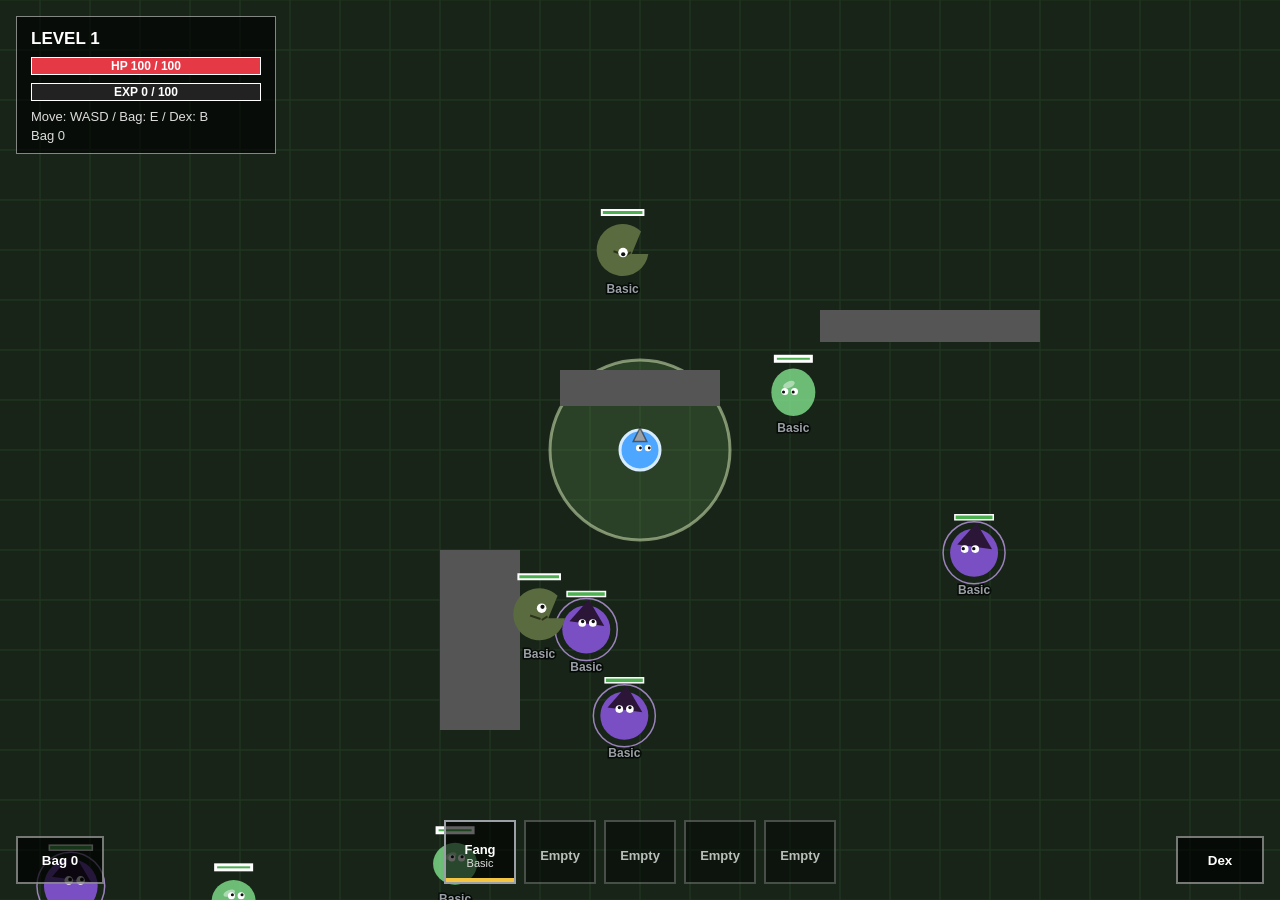
==== index.html @ d7046add "플레이어 저장 기능 추가" ====
<!DOCTYPE html>
<html lang="en">
<head>
  <meta charset="UTF-8">
  <meta name="viewport" content="width=device-width, initial-scale=1, user-scalable=no">
  <title>My RPG</title>
  <link rel="stylesheet" href="style.css">
</head>
<body>
  <canvas id="game"></canvas>

  <div id="boss-bar">
    <div id="boss-name">Boss</div>
    <div class="bar boss-hp">
      <div id="boss-fill" class="bar-fill"></div>
      <span id="boss-text">0 / 0</span>
    </div>
  </div>

  <div id="hud">
    <div id="hud-panel">
      <div id="hud-level">LEVEL 1</div>
      <div class="bar hp-bar">
        <div id="hp-fill" class="bar-fill"></div>
        <span id="hp-text">HP 100 / 100</span>
      </div>
      <div class="bar exp-bar">
        <div id="exp-fill" class="bar-fill"></div>
        <span id="exp-text">EXP 0 / 100</span>
      </div>
      <div id="hud-hint">Move: WASD / Bag: E / Dex: B</div>
      <div id="hud-bag">Bag 0</div>
    </div>
  </div>

  <div id="touch-ui">
    <div id="joystick-pad">
      <div id="joystick-base">
        <div id="joystick-knob"></div>
      </div>
    </div>
  </div>

  <button id="bag-button" type="button">Bag 0</button>
  <button id="dex-button" type="button">Dex</button>

  <div id="inventory-panel">
    <div id="inventory-title">Inventory (E)</div>
    <div id="inventory-help">Drag to equip. Fuse 5 of the same weapon. Fail returns 2.</div>
    <div id="inventory-list"></div>
  </div>

  <div id="bestiary-panel">
    <div id="bestiary-title">Dex (B)</div>
    <div id="bestiary-help">Kills are saved. Locked entries stay hidden.</div>
    <div id="bestiary-list"></div>
  </div>

  <div id="slot-bar">
    <button class="slot-button" data-slot="0" type="button">
      <span class="slot-cool"></span>
      <span class="slot-name">Empty</span>
      <span class="slot-meta"></span>
    </button>
    <button class="slot-button" data-slot="1" type="button">
      <span class="slot-cool"></span>
      <span class="slot-name">Empty</span>
      <span class="slot-meta"></span>
    </button>
    <button class="slot-button" data-slot="2" type="button">
      <span class="slot-cool"></span>
      <span class="slot-name">Empty</span>
      <span class="slot-meta"></span>
    </button>
    <button class="slot-button" data-slot="3" type="button">
      <span class="slot-cool"></span>
      <span class="slot-name">Empty</span>
      <span class="slot-meta"></span>
    </button>
    <button class="slot-button" data-slot="4" type="button">
      <span class="slot-cool"></span>
      <span class="slot-name">Empty</span>
      <span class="slot-meta"></span>
    </button>
  </div>

  <div id="game-over">
    <div class="game-over-title">YOU DIED</div>
    <div class="game-over-hint">Respawning in 3</div>
  </div>

  <script type="module" src="js/main.js"></script>
</body>
</html>
---- style.css ----
* {
  box-sizing: border-box;
  margin: 0;
  padding: 0;
  -webkit-tap-highlight-color: transparent;
}

html,
body {
  width: 100%;
  height: 100%;
  overflow: hidden;
  background-color: #172417;
  font-family: Arial, sans-serif;
  color: #fff;
  touch-action: none;
  user-select: none;
}

#game {
  display: block;
  width: 100vw;
  height: 100vh;
}

#boss-bar {
  display: none;
  position: fixed;
  top: 16px;
  left: 50%;
  transform: translateX(-50%);
  z-index: 6;
  width: min(520px, calc(100vw - 40px));
  padding: 10px 12px;
  background: rgba(0, 0, 0, 0.75);
  border: 2px solid #ffd400;
  pointer-events: none;
}

#boss-bar.visible {
  display: block;
}

#boss-name {
  font-weight: bold;
  margin-bottom: 6px;
  text-align: center;
}

.boss-hp .bar-fill {
  background: #ffd400;
}

#boss-bar.rarity-x {
  border-color: #ff4d6d;
}

#drag-ghost {
  position: fixed;
  z-index: 20;
  pointer-events: none;
  padding: 6px 10px;
  background: rgba(0, 0, 0, 0.8);
  border: 1px solid #fff;
  font-size: 12px;
  display: none;
}

#hud {
  position: fixed;
  top: 16px;
  left: 16px;
  z-index: 3;
  pointer-events: none;
}

#hud-panel {
  width: 260px;
  padding: 12px 14px 10px;
  background: rgba(0, 0, 0, 0.65);
  border: 1px solid rgba(255, 255, 255, 0.5);
}

#hud-level {
  font-weight: bold;
  font-size: 17px;
  margin-bottom: 8px;
}

.bar {
  position: relative;
  height: 18px;
  margin-bottom: 8px;
  background: #222;
  border: 1px solid #fff;
}

.bar-fill {
  height: 100%;
  width: 100%;
}

.hp-bar .bar-fill {
  background: #e63946;
}

.exp-bar .bar-fill {
  background: #f4c542;
}

.bar span {
  position: absolute;
  inset: 0;
  display: flex;
  align-items: center;
  justify-content: center;
  font-size: 12px;
  font-weight: bold;
}

#hud-hint,
#hud-bag {
  font-size: 13px;
  color: #ddd;
}

#hud-bag {
  margin-top: 4px;
}

#touch-ui {
  display: none;
  position: fixed;
  inset: 0;
  z-index: 4;
  pointer-events: none;
}

#touch-ui.visible {
  display: block;
}

#joystick-pad {
  pointer-events: auto;
  position: absolute;
  right: 24px;
  left: auto;
  bottom: 80px;
  width: 150px;
  height: 150px;
}

#joystick-base {
  width: 120px;
  height: 120px;
  margin: 15px;
  border-radius: 50%;
  background: rgba(0, 0, 0, 0.35);
  border: 2px solid rgba(255, 255, 255, 0.35);
  position: relative;
}

#joystick-knob {
  width: 48px;
  height: 48px;
  border-radius: 50%;
  background: rgba(255, 255, 255, 0.55);
  position: absolute;
  left: 36px;
  top: 36px;
  transform: translate(0, 0);
}

#slot-bar {
  position: fixed;
  left: 50%;
  bottom: 16px;
  transform: translateX(-50%);
  z-index: 5;
  display: flex;
  gap: 8px;
}

#bag-button {
  position: fixed;
  left: 16px;
  bottom: 16px;
  z-index: 6;
  min-width: 88px;
  height: 48px;
  padding: 0 12px;
  border: 2px solid rgba(255, 255, 255, 0.45);
  background: rgba(0, 0, 0, 0.7);
  color: #fff;
  font-weight: bold;
  cursor: pointer;
  touch-action: none;
}

#bag-button.open {
  border-color: #f4c542;
}

#dex-button {
  position: fixed;
  right: 16px;
  bottom: 16px;
  z-index: 6;
  min-width: 88px;
  height: 48px;
  padding: 0 12px;
  border: 2px solid rgba(255, 255, 255, 0.45);
  background: rgba(0, 0, 0, 0.7);
  color: #fff;
  font-weight: bold;
  cursor: pointer;
  touch-action: none;
}

#dex-button.open {
  border-color: #67dcff;
}

#inventory-panel {
  display: none;
  position: fixed;
  left: 16px;
  bottom: 76px;
  z-index: 6;
  width: 280px;
  max-height: 46vh;
  overflow: auto;
  padding: 12px;
  background: rgba(0, 0, 0, 0.82);
  border: 1px solid rgba(255, 255, 255, 0.4);
}

#inventory-panel.visible {
  display: block;
}

#inventory-title {
  font-weight: bold;
  margin-bottom: 4px;
}

#inventory-help {
  font-size: 12px;
  color: #ccc;
  margin-bottom: 10px;
}

.inventory-empty {
  font-size: 13px;
  color: #bbb;
}

.inventory-tile {
  display: flex;
  gap: 6px;
  margin-bottom: 6px;
}

.inventory-item,
.fuse-button {
  border: 1px solid rgba(255, 255, 255, 0.35);
  background: rgba(0, 0, 0, 0.35);
  color: #fff;
  cursor: pointer;
  padding: 8px;
  font-size: 12px;
}

.inventory-item {
  flex: 1;
  text-align: left;
}

.fuse-button {
  white-space: nowrap;
  background: rgba(244, 197, 66, 0.2);
  min-width: 88px;
  padding: 10px 12px;
}

#bestiary-panel {
  display: none;
  position: fixed;
  right: 16px;
  bottom: 76px;
  z-index: 6;
  width: min(420px, calc(100vw - 32px));
  max-height: 52vh;
  overflow: auto;
  padding: 12px;
  background: rgba(0, 0, 0, 0.86);
  border: 1px solid rgba(255, 255, 255, 0.4);
}

#bestiary-panel.visible {
  display: block;
}

#bestiary-title {
  font-weight: bold;
  margin-bottom: 4px;
}

#bestiary-help {
  font-size: 12px;
  color: #ccc;
  margin-bottom: 10px;
}

.bestiary-card {
  margin-bottom: 8px;
  padding: 8px;
  border: 1px solid rgba(255, 255, 255, 0.25);
  background: rgba(0, 0, 0, 0.35);
}

.bestiary-card.locked {
  opacity: 0.55;
}

.bestiary-name {
  font-weight: bold;
  font-size: 13px;
}

.bestiary-meta,
.bestiary-blurb {
  font-size: 12px;
  color: #ddd;
  margin-top: 3px;
}

.slot-button {
  position: relative;
  width: 72px;
  height: 64px;
  overflow: hidden;
  border: 2px solid rgba(255, 255, 255, 0.35);
  background: rgba(0, 0, 0, 0.62);
  color: #fff;
  cursor: pointer;
  touch-action: none;
}

.rarity-basic { border-color: #9aa0a6; }
.rarity-decent { border-color: #3d7dff; }
.rarity-nice { border-color: #ff9f2e; }
.rarity-great { border-color: #3fc85a; }
.rarity-super { border-color: #67dcff; }
.rarity-hyper { border-color: #fdf6d8; }
.rarity-amber { border-color: #ff4a3d; }

.rarity-eternal {
  border-color: #ffd400;
  background-image: linear-gradient(135deg, #ffffff, #ffd400);
  color: #222;
}

.rarity-x {
  border-color: #ff4d6d;
  background-image: linear-gradient(
    90deg,
    #ff4d6d,
    #ffd400,
    #3fc85a,
    #3d7dff,
    #b388ff,
    #ff4d6d
  );
  background-size: 240% 100%;
  animation: rainbow-shift 2.2s linear infinite;
}

@keyframes rainbow-shift {
  from { background-position: 0% 50%; }
  to { background-position: 100% 50%; }
}

.slot-button.empty {
  opacity: 0.7;
}

.slot-cool {
  position: absolute;
  left: 0;
  bottom: 0;
  height: 4px;
  width: 0;
  background: #f4c542;
}

.slot-name,
.slot-meta {
  position: relative;
  display: block;
  line-height: 1.2;
}

.slot-name {
  font-size: 13px;
  font-weight: bold;
  margin-top: 8px;
}

.slot-meta {
  font-size: 11px;
  color: #ddd;
}

#game-over {
  display: none;
  position: fixed;
  inset: 0;
  z-index: 8;
  background: rgba(0, 0, 0, 0.65);
  align-items: center;
  justify-content: center;
  flex-direction: column;
}

#game-over.visible {
  display: flex;
}

.game-over-title {
  color: #e63946;
  font-size: 48px;
  font-weight: bold;
}

.game-over-hint {
  margin-top: 12px;
  font-size: 18px;
}

@media (max-width: 720px) {
  #hud-panel {
    width: 200px;
    padding: 8px 10px;
  }

  #hud-level {
    font-size: 14px;
  }

  .slot-button {
    width: 58px;
    height: 56px;
  }

  #joystick-pad {
    right: 8px;
    left: auto;
    bottom: 76px;
  }

  #inventory-panel {
    width: calc(100vw - 32px);
  }

  #bestiary-panel {
    left: 16px;
    right: 16px;
    width: auto;
  }
}
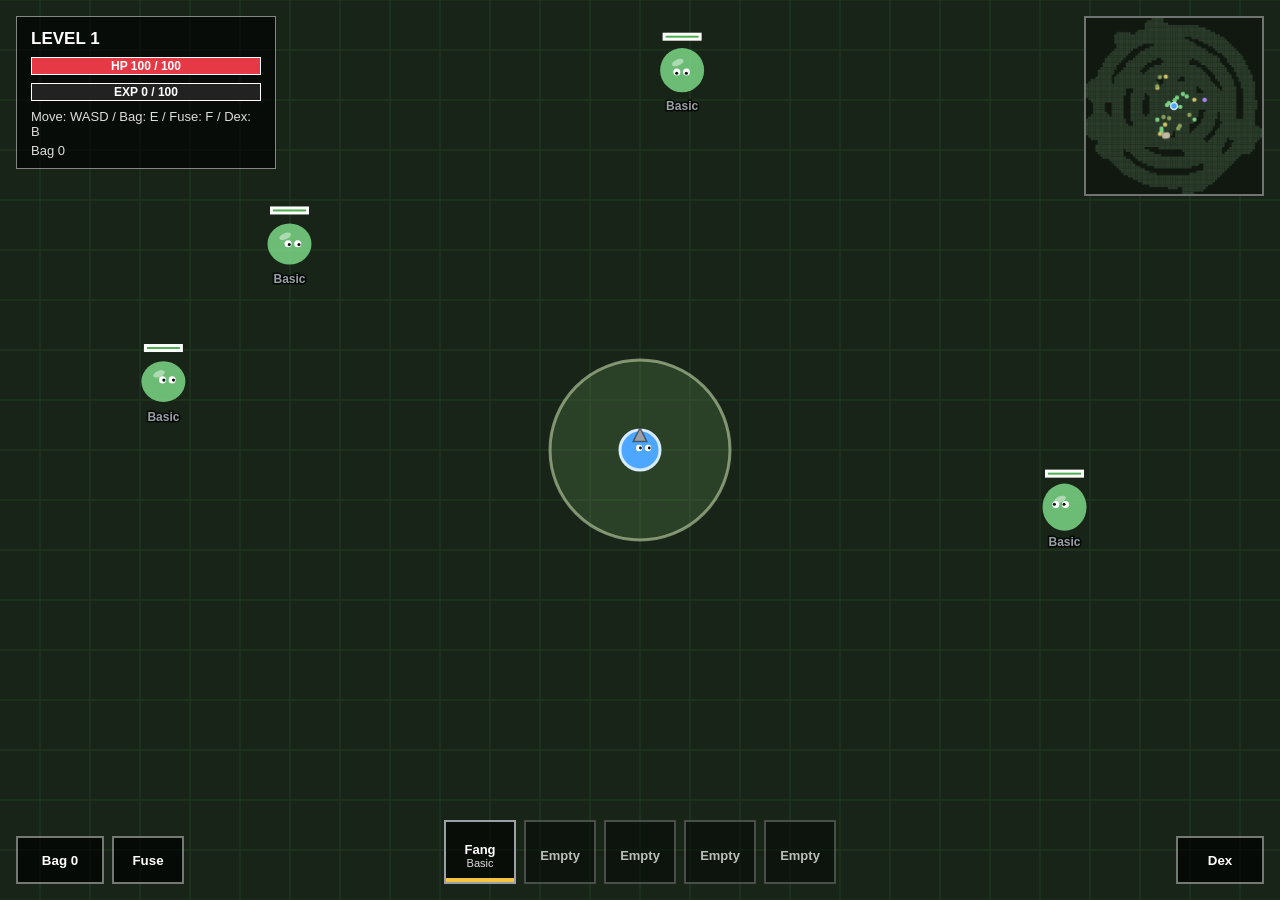
==== commit c1c9c174: "몹 추가와 미니맵 업데이트" ====
--- a/index.html
+++ b/index.html
@@ -28,7 +28,7 @@
         <div id="exp-fill" class="bar-fill"></div>
         <span id="exp-text">EXP 0 / 100</span>
       </div>
-      <div id="hud-hint">Move: WASD / Bag: E / Dex: B</div>
+      <div id="hud-hint">Move: WASD / Bag: E / Fuse: F / Dex: B</div>
       <div id="hud-bag">Bag 0</div>
     </div>
   </div>
@@ -41,13 +41,22 @@
     </div>
   </div>
 
+  <canvas id="minimap" width="180" height="180"></canvas>
+
   <button id="bag-button" type="button">Bag 0</button>
+  <button id="fuse-button" type="button">Fuse</button>
   <button id="dex-button" type="button">Dex</button>
 
   <div id="inventory-panel">
     <div id="inventory-title">Inventory (E)</div>
-    <div id="inventory-help">Drag to equip. Fuse 5 of the same weapon. Fail returns 2.</div>
+    <div id="inventory-help">Drag an icon onto a slot to equip.</div>
     <div id="inventory-list"></div>
+  </div>
+
+  <div id="fuse-panel">
+    <div id="fuse-title">Fuse (F)</div>
+    <div id="fuse-help">Fuse 5 of the same weapon. Fail returns 2.</div>
+    <div id="fuse-list"></div>
   </div>
 
   <div id="bestiary-panel">
--- a/style.css
+++ b/style.css
@@ -181,6 +181,18 @@
   gap: 8px;
 }
 
+#minimap {
+  position: fixed;
+  top: 16px;
+  right: 16px;
+  z-index: 5;
+  width: 180px;
+  height: 180px;
+  pointer-events: none;
+  background: #101810;
+  border: 2px solid rgba(255, 255, 255, 0.4);
+}
+
 #bag-button {
   position: fixed;
   left: 16px;
@@ -198,6 +210,26 @@
 }
 
 #bag-button.open {
+  border-color: #f4c542;
+}
+
+#fuse-button {
+  position: fixed;
+  left: 112px;
+  bottom: 16px;
+  z-index: 6;
+  min-width: 72px;
+  height: 48px;
+  padding: 0 12px;
+  border: 2px solid rgba(255, 255, 255, 0.45);
+  background: rgba(0, 0, 0, 0.7);
+  color: #fff;
+  font-weight: bold;
+  cursor: pointer;
+  touch-action: none;
+}
+
+#fuse-button.open {
   border-color: #f4c542;
 }
 
@@ -250,30 +282,97 @@
   margin-bottom: 10px;
 }
 
+#inventory-list {
+  display: grid;
+  grid-template-columns: repeat(4, 1fr);
+  gap: 8px;
+}
+
 .inventory-empty {
+  grid-column: 1 / -1;
   font-size: 13px;
   color: #bbb;
 }
 
-.inventory-tile {
+.inventory-item {
+  position: relative;
+  aspect-ratio: 1;
+  border: 2px solid rgba(255, 255, 255, 0.35);
+  background: rgba(0, 0, 0, 0.4);
+  color: #fff;
+  cursor: pointer;
+  padding: 4px;
+  touch-action: none;
+}
+
+.inventory-item canvas {
+  width: 100%;
+  height: 100%;
+  pointer-events: none;
+}
+
+.item-count {
+  position: absolute;
+  right: 4px;
+  bottom: 2px;
+  font-size: 11px;
+  font-weight: bold;
+  text-shadow: 0 1px 2px #000;
+}
+
+#fuse-panel {
+  display: none;
+  position: fixed;
+  left: 16px;
+  bottom: 76px;
+  z-index: 6;
+  width: 300px;
+  max-height: 46vh;
+  overflow: auto;
+  padding: 12px;
+  background: rgba(0, 0, 0, 0.82);
+  border: 1px solid rgba(255, 255, 255, 0.4);
+}
+
+#fuse-panel.visible {
+  display: block;
+}
+
+#fuse-title {
+  font-weight: bold;
+  margin-bottom: 4px;
+}
+
+#fuse-help {
+  font-size: 12px;
+  color: #ccc;
+  margin-bottom: 10px;
+}
+
+.fuse-row {
   display: flex;
-  gap: 6px;
-  margin-bottom: 6px;
-}
-
-.inventory-item,
-.fuse-button {
-  border: 1px solid rgba(255, 255, 255, 0.35);
-  background: rgba(0, 0, 0, 0.35);
-  color: #fff;
-  cursor: pointer;
-  padding: 8px;
-  font-size: 12px;
-}
-
-.inventory-item {
-  flex: 1;
-  text-align: left;
+  align-items: center;
+  gap: 8px;
+  margin-bottom: 8px;
+}
+
+.fuse-preview {
+  width: 44px;
+  height: 44px;
+  border: 2px solid rgba(255, 255, 255, 0.35);
+  background: rgba(0, 0, 0, 0.4);
+  position: relative;
+  flex-shrink: 0;
+}
+
+.fuse-preview canvas {
+  width: 100%;
+  height: 100%;
+}
+
+.fuse-arrow {
+  color: #ccc;
+  font-size: 16px;
 }
 
 .fuse-button {
@@ -281,6 +380,10 @@
   background: rgba(244, 197, 66, 0.2);
   min-width: 88px;
   padding: 10px 12px;
+  border: 1px solid rgba(255, 255, 255, 0.35);
+  color: #fff;
+  cursor: pointer;
+  font-size: 12px;
 }
 
 #bestiary-panel {
@@ -459,8 +562,14 @@
     bottom: 76px;
   }
 
-  #inventory-panel {
+  #inventory-panel,
+  #fuse-panel {
     width: calc(100vw - 32px);
+  }
+
+  #minimap {
+    width: 120px;
+    height: 120px;
   }
 
   #bestiary-panel {
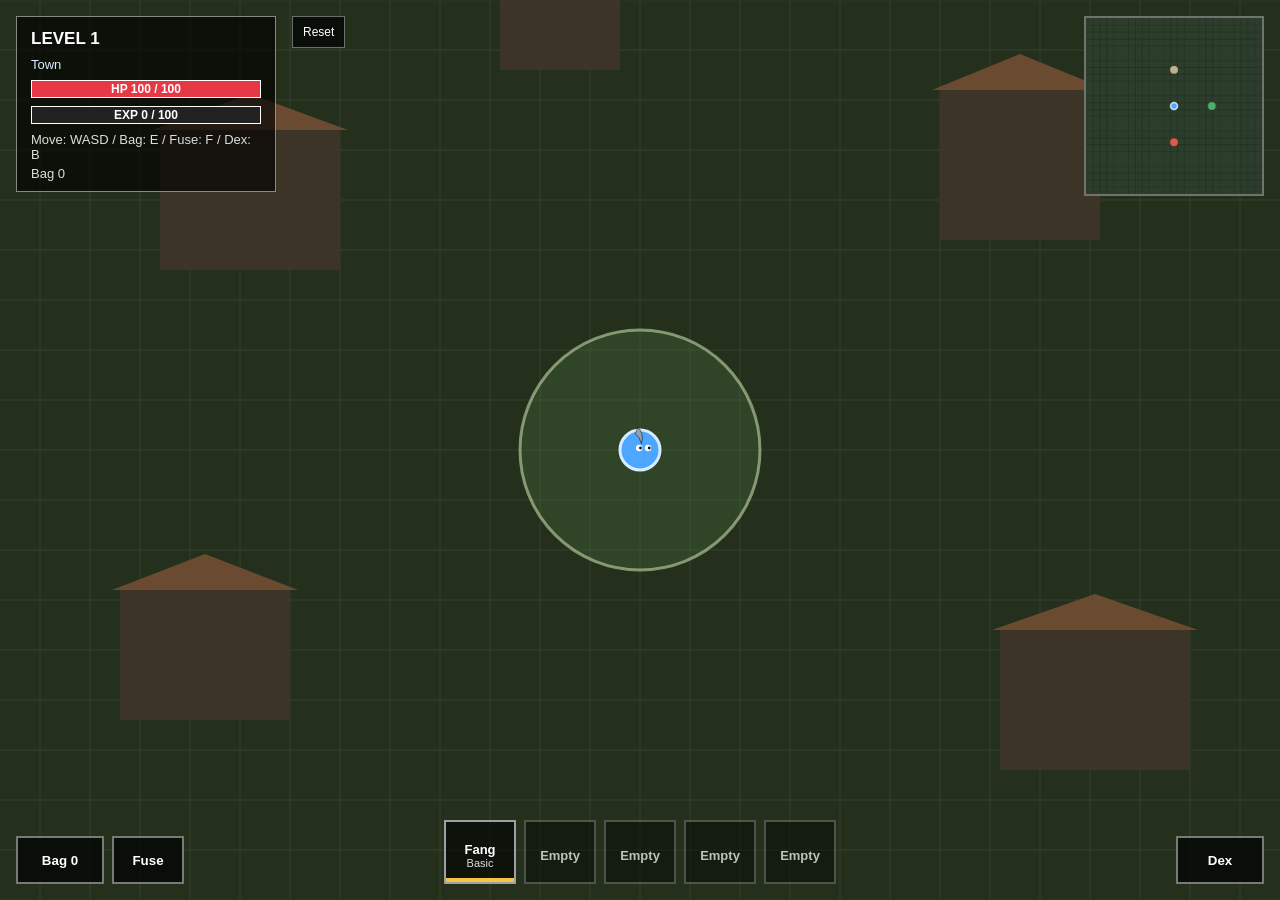
==== commit 1801577e: "플레이어 저장 기능 추가" ====
--- a/index.html
+++ b/index.html
@@ -20,6 +20,7 @@
   <div id="hud">
     <div id="hud-panel">
       <div id="hud-level">LEVEL 1</div>
+      <div id="hud-area">Town</div>
       <div class="bar hp-bar">
         <div id="hp-fill" class="bar-fill"></div>
         <span id="hp-text">HP 100 / 100</span>
@@ -43,6 +44,9 @@
 
   <canvas id="minimap" width="180" height="180"></canvas>
 
+  <div id="rush-timer"></div>
+
+  <button id="reset-button" type="button">Reset</button>
   <button id="bag-button" type="button">Bag 0</button>
   <button id="fuse-button" type="button">Fuse</button>
   <button id="dex-button" type="button">Dex</button>
@@ -95,7 +99,30 @@
 
   <div id="game-over">
     <div class="game-over-title">YOU DIED</div>
-    <div class="game-over-hint">Respawning in 3</div>
+    <div class="game-over-hint">Returning to town in 3</div>
+  </div>
+
+  <div id="item-tooltip"></div>
+  <div id="rush-result"></div>
+
+  <div id="rush-modal">
+    <div class="modal-card">
+      <div class="modal-title">Monster Rush</div>
+      <div class="modal-body">Survive 60 seconds. Drops, EXP, and dex kills count. Death ends the rush.</div>
+      <div class="modal-actions" id="rush-choices"></div>
+      <button id="rush-cancel" type="button">Cancel</button>
+    </div>
+  </div>
+
+  <div id="confirm-modal">
+    <div class="modal-card">
+      <div class="modal-title">Reset progress?</div>
+      <div class="modal-body">This clears level, items, loadout, and dex. It cannot be undone.</div>
+      <div class="modal-actions">
+        <button id="confirm-yes" type="button">Reset</button>
+        <button id="confirm-no" type="button">Cancel</button>
+      </div>
+    </div>
   </div>
 
   <script type="module" src="js/main.js"></script>
--- a/style.css
+++ b/style.css
@@ -116,6 +116,135 @@
   justify-content: center;
   font-size: 12px;
   font-weight: bold;
+}
+
+#hud-area {
+  font-size: 13px;
+  color: #d8ecff;
+  margin-bottom: 8px;
+}
+
+#reset-button {
+  position: fixed;
+  top: 16px;
+  left: 292px;
+  z-index: 6;
+  height: 32px;
+  padding: 0 10px;
+  border: 1px solid rgba(255, 255, 255, 0.4);
+  background: rgba(0, 0, 0, 0.7);
+  color: #fff;
+  font-size: 12px;
+  cursor: pointer;
+}
+
+#rush-timer {
+  display: none;
+  position: fixed;
+  top: 58px;
+  left: 50%;
+  transform: translateX(-50%);
+  z-index: 7;
+  padding: 8px 16px;
+  background: rgba(80, 16, 16, 0.86);
+  border: 2px solid #e05a4a;
+  font-weight: bold;
+  letter-spacing: 0.04em;
+}
+
+#rush-timer.visible {
+  display: block;
+}
+
+#item-tooltip {
+  display: none;
+  position: fixed;
+  z-index: 30;
+  max-width: 220px;
+  padding: 8px 10px;
+  background: rgba(8, 8, 8, 0.92);
+  border: 1px solid rgba(255, 255, 255, 0.45);
+  font-size: 12px;
+  line-height: 1.4;
+  pointer-events: none;
+}
+
+#item-tooltip.visible {
+  display: block;
+}
+
+#rush-result {
+  display: none;
+  position: fixed;
+  top: 72px;
+  left: 50%;
+  transform: translateX(-50%);
+  z-index: 9;
+  padding: 10px 16px;
+  background: rgba(0, 0, 0, 0.82);
+  border: 1px solid #f4c542;
+  font-weight: bold;
+}
+
+#rush-result.visible {
+  display: block;
+}
+
+#rush-modal,
+#confirm-modal {
+  display: none;
+  position: fixed;
+  inset: 0;
+  z-index: 12;
+  background: rgba(0, 0, 0, 0.62);
+  align-items: center;
+  justify-content: center;
+}
+
+#rush-modal.visible,
+#confirm-modal.visible {
+  display: flex;
+}
+
+.modal-card {
+  width: min(420px, calc(100vw - 32px));
+  padding: 18px;
+  background: #1b1b1b;
+  border: 1px solid rgba(255, 255, 255, 0.4);
+}
+
+.modal-title {
+  font-size: 22px;
+  font-weight: bold;
+  margin-bottom: 8px;
+}
+
+.modal-body {
+  font-size: 14px;
+  color: #ddd;
+  margin-bottom: 14px;
+}
+
+.modal-actions {
+  display: flex;
+  flex-wrap: wrap;
+  gap: 8px;
+  margin-bottom: 10px;
+}
+
+.modal-card button {
+  min-height: 40px;
+  padding: 0 12px;
+  border: 1px solid rgba(255, 255, 255, 0.4);
+  background: rgba(255, 255, 255, 0.08);
+  color: #fff;
+  cursor: pointer;
+  font-weight: bold;
+}
+
+#confirm-yes,
+#rush-choices button {
+  background: rgba(224, 90, 74, 0.25);
 }
 
 #hud-hint,
@@ -577,4 +706,14 @@
     right: 16px;
     width: auto;
   }
-}
+
+  #reset-button {
+    left: 16px;
+    top: auto;
+    bottom: 132px;
+  }
+
+  #hud-area {
+    font-size: 12px;
+  }
+}
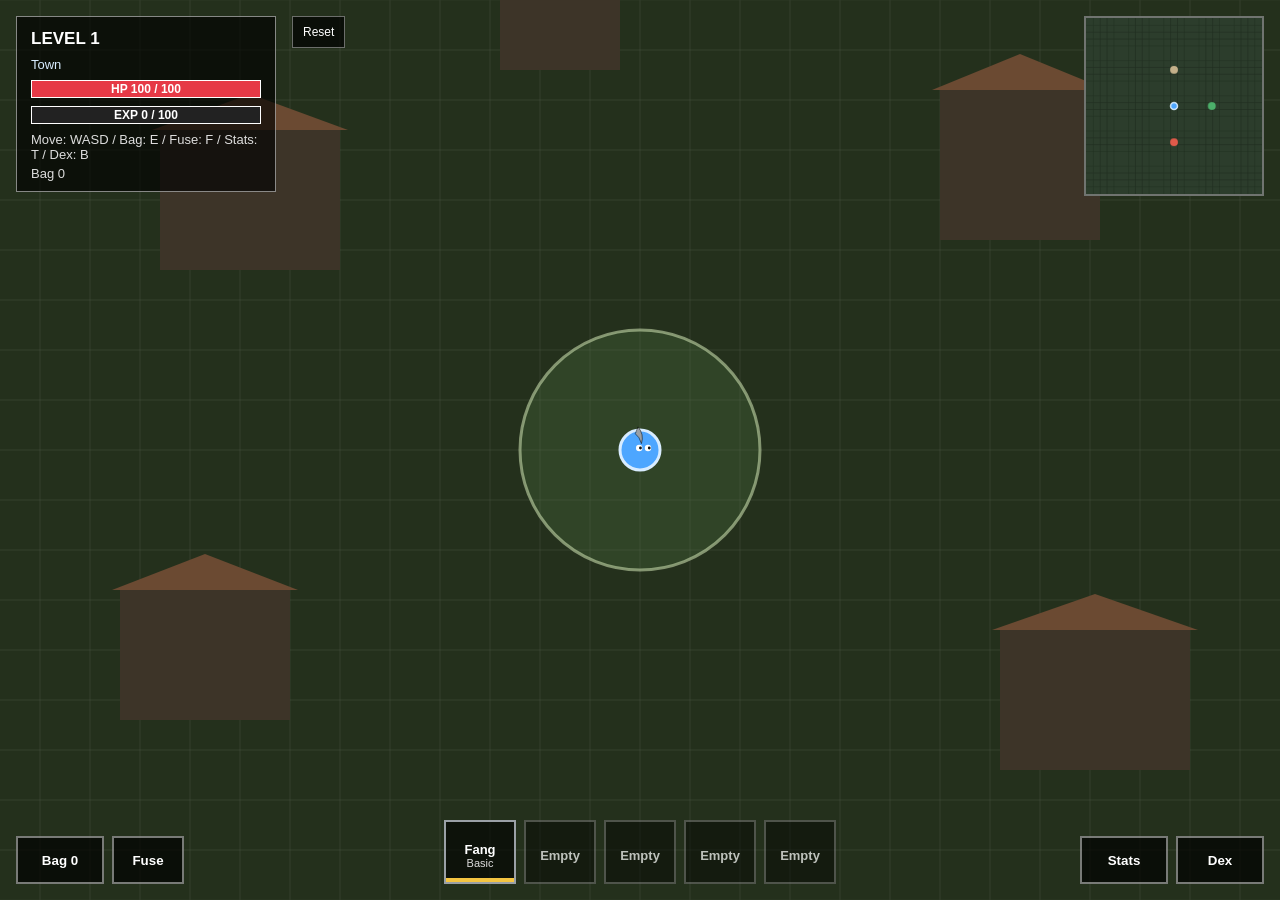
==== commit 3abd9771: "스탯 분배 기능" ====
--- a/index.html
+++ b/index.html
@@ -29,7 +29,7 @@
         <div id="exp-fill" class="bar-fill"></div>
         <span id="exp-text">EXP 0 / 100</span>
       </div>
-      <div id="hud-hint">Move: WASD / Bag: E / Fuse: F / Dex: B</div>
+      <div id="hud-hint">Move: WASD / Bag: E / Fuse: F / Stats: T / Dex: B</div>
       <div id="hud-bag">Bag 0</div>
     </div>
   </div>
@@ -49,6 +49,7 @@
   <button id="reset-button" type="button">Reset</button>
   <button id="bag-button" type="button">Bag 0</button>
   <button id="fuse-button" type="button">Fuse</button>
+  <button id="stats-button" type="button">Stats</button>
   <button id="dex-button" type="button">Dex</button>
 
   <div id="inventory-panel">
@@ -102,13 +103,21 @@
     <div class="game-over-hint">Returning to town in 3</div>
   </div>
 
+  <div id="level-panel">
+    <div id="level-title">Stats</div>
+    <div id="level-help">Choose a stat. Points left: 0</div>
+    <div id="level-current"></div>
+    <div id="level-choices"></div>
+    <button id="level-refund" type="button">Refund and reallocate</button>
+  </div>
+
   <div id="item-tooltip"></div>
   <div id="rush-result"></div>
 
   <div id="rush-modal">
     <div class="modal-card">
       <div class="modal-title">Monster Rush</div>
-      <div class="modal-body">Survive 60 seconds. Drops, EXP, and dex kills count. Death ends the rush.</div>
+      <div class="modal-body">Pick a rarity. That rarity floods the arena for 60 seconds. Drops, EXP, and dex count. Death ends the rush.</div>
       <div class="modal-actions" id="rush-choices"></div>
       <button id="rush-cancel" type="button">Cancel</button>
     </div>
@@ -125,6 +134,6 @@
     </div>
   </div>
 
-  <script type="module" src="js/main.js"></script>
+  <script type="module" src="js/main.js?v=reload-uncap"></script>
 </body>
 </html>
--- a/style.css
+++ b/style.css
@@ -156,6 +156,81 @@
   display: block;
 }
 
+#level-panel {
+  display: none;
+  position: fixed;
+  right: 112px;
+  left: auto;
+  top: auto;
+  bottom: 76px;
+  z-index: 9;
+  width: 260px;
+  max-height: 62vh;
+  overflow: auto;
+  padding: 12px;
+  background: rgba(0, 0, 0, 0.86);
+  border: 1px solid #f4c542;
+}
+
+#level-panel.visible {
+  display: block;
+}
+
+#level-title {
+  font-weight: bold;
+  margin-bottom: 4px;
+}
+
+#level-help {
+  font-size: 12px;
+  color: #ddd;
+  margin-bottom: 8px;
+}
+
+#level-choices {
+  display: grid;
+  gap: 6px;
+}
+
+#level-choices button {
+  min-height: 36px;
+  padding: 6px 8px;
+  border: 1px solid rgba(255, 255, 255, 0.4);
+  background: rgba(244, 197, 66, 0.16);
+  color: #fff;
+  cursor: pointer;
+  text-align: left;
+  font-size: 12px;
+}
+
+#level-choices button:disabled {
+  opacity: 0.45;
+  cursor: default;
+}
+
+#level-current {
+  font-size: 12px;
+  color: #ddd;
+  margin-bottom: 8px;
+  line-height: 1.45;
+}
+
+#level-refund {
+  width: 100%;
+  margin-top: 8px;
+  min-height: 36px;
+  border: 1px solid rgba(255, 255, 255, 0.4);
+  background: rgba(224, 90, 74, 0.22);
+  color: #fff;
+  cursor: pointer;
+  font-weight: bold;
+}
+
+#level-refund:disabled {
+  opacity: 0.45;
+  cursor: default;
+}
+
 #item-tooltip {
   display: none;
   position: fixed;
@@ -242,8 +317,18 @@
   font-weight: bold;
 }
 
-#confirm-yes,
+#rush-choices {
+  display: grid;
+  grid-template-columns: 1fr 1fr;
+  gap: 8px;
+  margin-bottom: 10px;
+}
+
 #rush-choices button {
+  background: rgba(0, 0, 0, 0.35);
+}
+
+#confirm-yes {
   background: rgba(224, 90, 74, 0.25);
 }
 
@@ -359,6 +444,26 @@
 }
 
 #fuse-button.open {
+  border-color: #f4c542;
+}
+
+#stats-button {
+  position: fixed;
+  right: 112px;
+  bottom: 16px;
+  z-index: 6;
+  min-width: 88px;
+  height: 48px;
+  padding: 0 12px;
+  border: 2px solid rgba(255, 255, 255, 0.45);
+  background: rgba(0, 0, 0, 0.7);
+  color: #fff;
+  font-weight: bold;
+  cursor: pointer;
+  touch-action: none;
+}
+
+#stats-button.open {
   border-color: #f4c542;
 }
 
@@ -707,6 +812,17 @@
     width: auto;
   }
 
+  #stats-button {
+    right: 96px;
+    min-width: 72px;
+  }
+
+  #level-panel {
+    right: 16px;
+    left: 16px;
+    width: auto;
+  }
+
   #reset-button {
     left: 16px;
     top: auto;
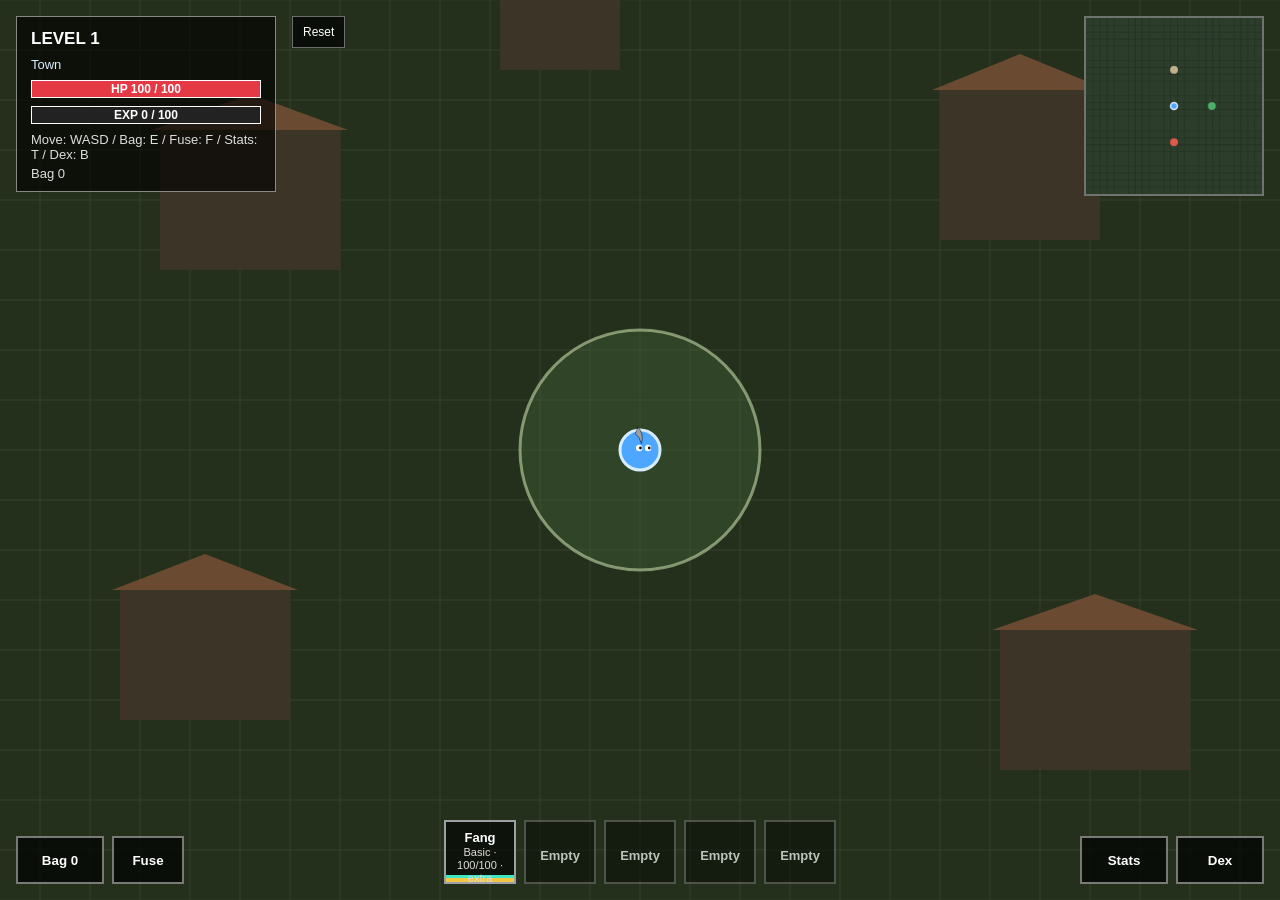
==== commit 971370a0: "내구도 기능" ====
--- a/index.html
+++ b/index.html
@@ -60,7 +60,11 @@
 
   <div id="fuse-panel">
     <div id="fuse-title">Fuse (F)</div>
-    <div id="fuse-help">Fuse 5 of the same weapon. Fail returns 2.</div>
+    <div id="fuse-help">Fuse 5 of the same weapon. Craft jo0MOnG from 5 X_ of one type. Craft attack is X_ x3, then 1.02 per enhance. Each enhance also shortens reload by 0.25%.</div>
+    <label id="enhance-confirm-label">
+      <input id="rapid-enhance" type="checkbox">
+      빠른 강화 (팝업 없이 연타)
+    </label>
     <div id="fuse-list"></div>
   </div>
 
@@ -73,26 +77,31 @@
   <div id="slot-bar">
     <button class="slot-button" data-slot="0" type="button">
       <span class="slot-cool"></span>
+      <span class="slot-dura"></span>
       <span class="slot-name">Empty</span>
       <span class="slot-meta"></span>
     </button>
     <button class="slot-button" data-slot="1" type="button">
       <span class="slot-cool"></span>
+      <span class="slot-dura"></span>
       <span class="slot-name">Empty</span>
       <span class="slot-meta"></span>
     </button>
     <button class="slot-button" data-slot="2" type="button">
       <span class="slot-cool"></span>
+      <span class="slot-dura"></span>
       <span class="slot-name">Empty</span>
       <span class="slot-meta"></span>
     </button>
     <button class="slot-button" data-slot="3" type="button">
       <span class="slot-cool"></span>
+      <span class="slot-dura"></span>
       <span class="slot-name">Empty</span>
       <span class="slot-meta"></span>
     </button>
     <button class="slot-button" data-slot="4" type="button">
       <span class="slot-cool"></span>
+      <span class="slot-dura"></span>
       <span class="slot-name">Empty</span>
       <span class="slot-meta"></span>
     </button>
@@ -134,6 +143,17 @@
     </div>
   </div>
 
-  <script type="module" src="js/main.js?v=reload-uncap"></script>
+  <div id="craft-modal">
+    <div class="modal-card">
+      <div class="modal-title" id="craft-title">Confirm</div>
+      <div class="modal-body" id="craft-body"></div>
+      <div class="modal-actions">
+        <button id="craft-yes" type="button">Confirm</button>
+        <button id="craft-no" type="button">Cancel</button>
+      </div>
+    </div>
+  </div>
+
+  <script type="module" src="js/main.js?v=dura3"></script>
 </body>
 </html>
--- a/style.css
+++ b/style.css
@@ -266,7 +266,8 @@
 }
 
 #rush-modal,
-#confirm-modal {
+#confirm-modal,
+#craft-modal {
   display: none;
   position: fixed;
   inset: 0;
@@ -277,7 +278,8 @@
 }
 
 #rush-modal.visible,
-#confirm-modal.visible {
+#confirm-modal.visible,
+#craft-modal.visible {
   display: flex;
 }
 
@@ -554,14 +556,25 @@
   text-shadow: 0 1px 2px #000;
 }
 
+.item-dura {
+  position: absolute;
+  left: 4px;
+  top: 2px;
+  font-size: 9px;
+  font-weight: bold;
+  color: #c8fff4;
+  text-shadow: 0 1px 2px #000;
+  pointer-events: none;
+}
+
 #fuse-panel {
   display: none;
   position: fixed;
   left: 16px;
   bottom: 76px;
   z-index: 6;
-  width: 300px;
-  max-height: 46vh;
+  width: 340px;
+  max-height: 52vh;
   overflow: auto;
   padding: 12px;
   background: rgba(0, 0, 0, 0.82);
@@ -580,7 +593,24 @@
 #fuse-help {
   font-size: 12px;
   color: #ccc;
+  margin-bottom: 8px;
+}
+
+#enhance-confirm-label {
+  display: flex;
+  align-items: center;
+  gap: 8px;
   margin-bottom: 10px;
+  font-size: 12px;
+  color: #ddd;
+  cursor: pointer;
+  user-select: none;
+}
+
+#enhance-confirm-label input {
+  width: 16px;
+  height: 16px;
+  accent-color: #3ee6c1;
 }
 
 .fuse-row {
@@ -713,6 +743,34 @@
   animation: rainbow-shift 2.2s linear infinite;
 }
 
+.rarity-jo0mong {
+  border-color: #3EE6C1;
+  color: #3EE6C1;
+}
+
+.joomong-row {
+  align-items: flex-start;
+}
+
+.joomong-info {
+  flex: 1;
+  min-width: 0;
+  font-size: 11px;
+  line-height: 1.35;
+  color: #ddd;
+}
+
+.joomong-title {
+  font-weight: bold;
+  color: #3EE6C1;
+  margin-bottom: 4px;
+}
+
+.joomong-reason {
+  color: #ff8a80;
+  margin-top: 4px;
+}
+
 @keyframes rainbow-shift {
   from { background-position: 0% 50%; }
   to { background-position: 100% 50%; }
@@ -731,6 +789,19 @@
   background: #f4c542;
 }
 
+.slot-dura {
+  position: absolute;
+  left: 0;
+  bottom: 4px;
+  height: 3px;
+  width: 0;
+  background: #3ee6c1;
+}
+
+.slot-button.no-extra .slot-dura {
+  background: #ff6b6b;
+}
+
 .slot-name,
 .slot-meta {
   position: relative;
